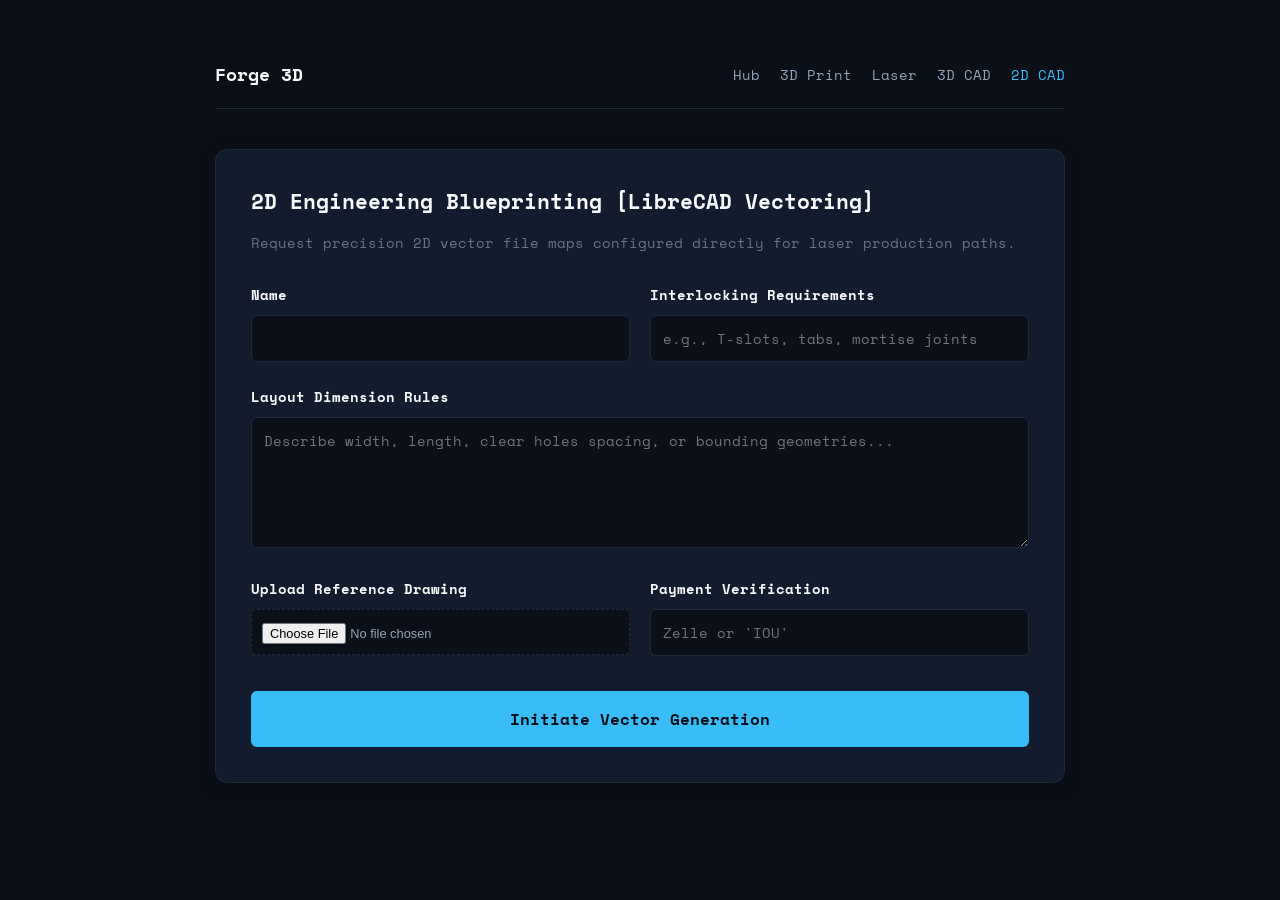
==== modeling-2d.html @ 9870434d "Add modeling-2d.html for 2D CAD submissions" ====
<!DOCTYPE html>
<html lang="en">
<head>
    <meta charset="UTF-8">
    <meta name="viewport" content="width=device-width, initial-scale=1.0">
    <title>Forge 3D // 2D Modeling</title>
    <link rel="stylesheet" href="style.css">
</head>
<body>
    <div class="central-container">
        <nav class="navbar">
            <a href="index.html" class="nav-logo">Forge 3D</a>
            <ul class="nav-links">
                <li><a href="index.html">Hub</a></li>
                <li><a href="printing.html">3D Print</a></li>
                <li><a href="laser.html">Laser</a></li>
                <li><a href="modeling-3d.html">3D CAD</a></li>
                <li><a href="modeling-2d.html" class="active">2D CAD</a></li>
            </ul>
        </nav>

        <section class="card form-section">
            <h2>2D Engineering Blueprinting [LibreCAD Vectoring]</h2>
            <p class="form-subtitle">Request precision 2D vector file maps configured directly for laser production paths.</p>
            
            <form action="https://api.web3forms.com/submit" method="POST" enctype="multipart/form-data">
                <input type="hidden" name="access_key" value="60244860-342f-433a-b18b-185693dde8d4">
                <input type="hidden" name="subject" value="Forge 3D: New 2D Modeling Job">
                <input type="checkbox" name="botcheck" style="display: none;">

                <div class="input-row">
                    <div class="input-group"><label>Name</label><input type="text" name="operator_name" required></div>
                    <div class="input-group"><label>Interlocking Requirements</label><input type="text" name="interlock_specs" placeholder="e.g., T-slots, tabs, mortise joints"></div>
                </div>
                <div class="input-group"><label>Layout Dimension Rules</label><textarea name="parameter_overrides" rows="5" required placeholder="Describe width, length, clear holes spacing, or bounding geometries..."></textarea></div>
                <div class="input-row">
                    <div class="input-group"><label>Upload Reference Drawing</label><div class="file-input-wrapper"><input type="file" name="cad_vector_file" accept="image/*,.pdf" required></div></div>
                    <div class="input-group"><label>Payment Verification</label><input type="text" name="transaction_verification" required placeholder="Zelle or 'IOU'"></div>
                </div>
                <button type="submit" class="submit-btn">Initiate Vector Generation</button>
            </form>
        </section>
    </div>
</body>
</html>
---- style.css ----
/* IMPORT SPACE MONO FROM GOOGLE FONTS */
@import url('https://fonts.googleapis.com/css2?family=Space+Mono:ital,wght@0,400;0,700;1,400;1,700&display=swap');

/* MODERN RESET & GLOBAL THEME */
* {
    box-sizing: border-box;
    margin: 0;
    padding: 0;
}

body {
    background-color: #0b0f17;
    color: #94a3b8;
    font-family: 'Space Mono', monospace;
    font-size: 0.95rem;
    line-height: 1.6;
    padding: 40px 20px;
}

.central-container {
    max-width: 850px;
    margin: 0 auto;
}

/* SLEEK HERO DESIGN */
.hero {
    text-align: center;
    padding: 40px 0 60px 0;
}

.brand-title {
    color: #f8fafc;
    font-size: 2.5rem;
    font-weight: 700;
    letter-spacing: -1px;
    margin-bottom: 8px;
}

.subtitle {
    color: #38bdf8;
    font-size: 0.95rem;
    letter-spacing: 0.5px;
}

/* MODERN DASHBOARD CARDS */
.card {
    background-color: #131c2e;
    border: 1px solid #1e293b;
    border-radius: 12px;
    padding: 35px;
    margin-bottom: 30px;
    box-shadow: 0 4px 20px rgba(0, 0, 0, 0.2);
}

h2 {
    color: #f8fafc;
    font-size: 1.3rem;
    font-weight: 700;
    margin-bottom: 15px;
}

.section-intro {
    color: #94a3b8;
    margin-bottom: 25px;
}

/* SPECS CONTAINER LAYOUT */
.specs-wrapper {
    display: flex;
    gap: 40px;
    background-color: #0b0f17;
    padding: 20px;
    border-radius: 8px;
    border-left: 4px solid #38bdf8;
    flex-wrap: wrap;
}

.spec-column {
    flex: 1;
    min-width: 240px;
}

.spec-column p {
    margin-bottom: 8px;
    font-size: 0.85rem;
}

.spec-column p:last-child {
    margin-bottom: 0;
}

.label {
    color: #64748b;
    font-weight: 700;
}

/* APPROACHABLE EVENT GRID */
.events-section {
    margin: 50px 0;
}

.event-grid {
    display: flex;
    gap: 20px;
    flex-wrap: wrap;
    margin-top: 20px;
}

.event-card {
    flex: 1;
    min-width: 380px;
    background-color: #131c2e;
    border: 1px solid #1e293b;
    padding: 25px;
    border-radius: 12px;
    position: relative;
    transition: border-color 0.2s, transform 0.2s;
}

.event-card:hover {
    border-color: #38bdf8;
    transform: translateY(-2px);
}

.event-badge {
    position: absolute;
    top: 25px;
    right: 25px;
    background-color: rgba(56, 189, 248, 0.1);
    color: #38bdf8;
    font-size: 0.7rem;
    padding: 4px 8px;
    border-radius: 4px;
    font-weight: 700;
}

.event-card h3 {
    color: #f8fafc;
    font-size: 1.1rem;
    margin-bottom: 10px;
    padding-right: 80px;
}

.event-card p {
    font-size: 0.85rem;
    color: #94a3b8;
}

/* INPUT UI MODULES */
.form-subtitle {
    color: #64748b;
    margin-bottom: 30px;
    font-size: 0.85rem;
}

.input-row {
    display: flex;
    gap: 20px;
    flex-wrap: wrap;
}

.input-row .input-group {
    flex: 1;
    min-width: 250px;
}

.input-group {
    margin-bottom: 25px;
}

.input-group label {
    display: block;
    margin-bottom: 8px;
    font-size: 0.85rem;
    color: #f8fafc;
    font-weight: 700;
}

.input-group input[type="text"],
.input-group select,
.input-group textarea {
    width: 100%;
    padding: 12px;
    background-color: #0b0f17;
    border: 1px solid #1e293b;
    color: #f8fafc;
    font-family: inherit;
    font-size: 0.9rem;
    border-radius: 6px;
    transition: border-color 0.2s, box-shadow 0.2s;
}

.input-group input:focus,
.input-group select:focus,
.input-group textarea:focus {
    outline: none;
    border-color: #38bdf8;
    box-shadow: 0 0 0 3px rgba(56, 189, 248, 0.15);
}

.file-input-wrapper {
    background-color: #0b0f17;
    border: 1px dashed #1e293b;
    padding: 10px;
    border-radius: 6px;
}

.input-group input[type="file"] {
    color: #94a3b8;
    font-size: 0.8rem;
}

.input-group small {
    display: block;
    color: #64748b;
    margin-top: 6px;
    font-size: 0.75rem;
}

/* PREMIUM ACTION BUTTON */
.submit-btn {
    display: block;
    width: 100%;
    background-color: #38bdf8;
    color: #0b0f17;
    border: none;
    padding: 16px;
    font-family: inherit;
    font-weight: 700;
    font-size: 1rem;
    border-radius: 6px;
    cursor: pointer;
    transition: background-color 0.2s, transform 0.1s;
    margin-top: 10px;
}

.submit-btn:hover {
    background-color: #0ea5e9;
}

.submit-btn:active {
    transform: scale(0.99);
}

/* CLEAN FOOTER */
footer {
    text-align: center;
    color: #475569;
    font-size: 0.8rem;
    margin-top: 80px;
    padding-top: 20px;
    border-top: 1px dashed #1e293b;
}

/* GLOBAL NAVIGATION BAR */
.navbar {
    display: flex;
    justify-content: space-between;
    align-items: center;
    padding: 20px 0;
    border-bottom: 1px solid #1e293b;
    margin-bottom: 40px;
}

.nav-logo {
    color: #f8fafc;
    font-weight: 700;
    text-decoration: none;
    font-size: 1.1rem;
}

.nav-links {
    display: flex;
    gap: 20px;
    list-style: none;
}

.nav-links a {
    color: #94a3b8;
    text-decoration: none;
    font-size: 0.85rem;
    transition: color 0.2s;
}

.nav-links a:hover, .nav-links a.active {
    color: #38bdf8;
}

@media (max-width: 768px) {
    .navbar { flex-direction: column; gap: 15px; }
    .nav-links { flex-wrap: wrap; justify-content: center; }
}
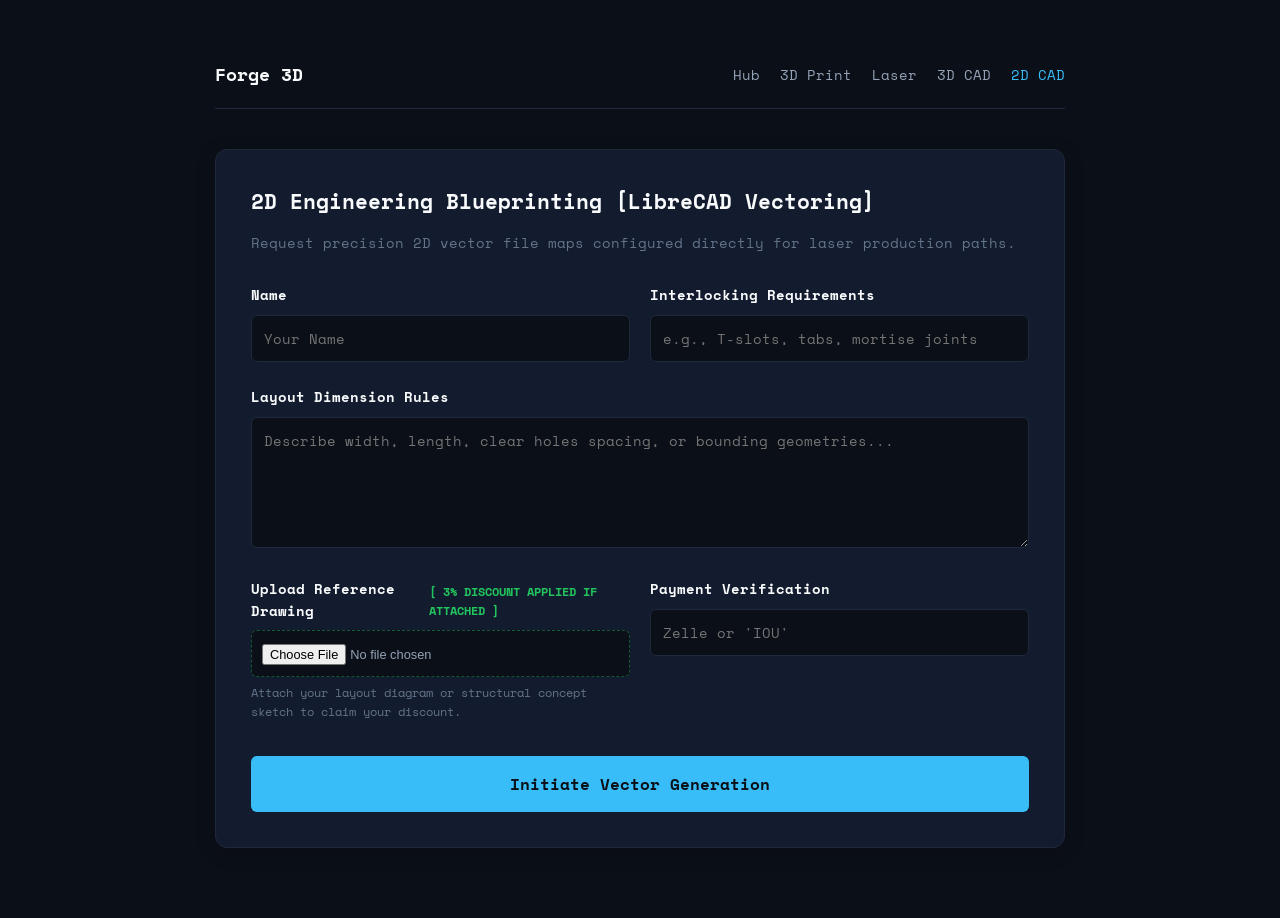
==== commit 3a955998: "Modify form for 2D modeling job with discount info Updated subject line and added discount notice fo" ====
--- a/modeling-2d.html
+++ b/modeling-2d.html
@@ -25,17 +25,35 @@
             
             <form action="https://api.web3forms.com/submit" method="POST" enctype="multipart/form-data">
                 <input type="hidden" name="access_key" value="60244860-342f-433a-b18b-185693dde8d4">
-                <input type="hidden" name="subject" value="Forge 3D: New 2D Modeling Job">
+                <input type="hidden" name="subject" value="Forge 3D: New 2D Modeling Job (Check for Diagram Discount)">
                 <input type="checkbox" name="botcheck" style="display: none;">
 
                 <div class="input-row">
-                    <div class="input-group"><label>Name</label><input type="text" name="operator_name" required></div>
+                    <div class="input-group"><label>Name</label><input type="text" name="operator_name" required placeholder="Your Name"></div>
                     <div class="input-group"><label>Interlocking Requirements</label><input type="text" name="interlock_specs" placeholder="e.g., T-slots, tabs, mortise joints"></div>
                 </div>
-                <div class="input-group"><label>Layout Dimension Rules</label><textarea name="parameter_overrides" rows="5" required placeholder="Describe width, length, clear holes spacing, or bounding geometries..."></textarea></div>
+
+                <div class="input-group">
+                    <label>Layout Dimension Rules</label>
+                    <textarea name="parameter_overrides" rows="5" required placeholder="Describe width, length, clear holes spacing, or bounding geometries..."></textarea>
+                </div>
+
                 <div class="input-row">
-                    <div class="input-group"><label>Upload Reference Drawing</label><div class="file-input-wrapper"><input type="file" name="cad_vector_file" accept="image/*,.pdf" required></div></div>
-                    <div class="input-group"><label>Payment Verification</label><input type="text" name="transaction_verification" required placeholder="Zelle or 'IOU'"></div>
+                    <div class="input-group">
+                        <label style="display: flex; justify-content: space-between; align-items: center;">
+                            <span>Upload Reference Drawing</span>
+                            <span style="color: #22c55e; font-size: 0.75rem; font-weight: bold;">[ 3% DISCOUNT APPLIED IF ATTACHED ]</span>
+                        </label>
+                        <div class="file-input-wrapper" style="border-color: rgba(34, 197, 94, 0.4);">
+                            <input type="file" name="cad_vector_file" accept="image/*,.pdf" required>
+                        </div>
+                        <small>Attach your layout diagram or structural concept sketch to claim your discount.</small>
+                    </div>
+
+                    <div class="input-group">
+                        <label>Payment Verification</label>
+                        <input type="text" name="transaction_verification" required placeholder="Zelle or 'IOU'">
+                    </div>
                 </div>
                 <button type="submit" class="submit-btn">Initiate Vector Generation</button>
             </form>
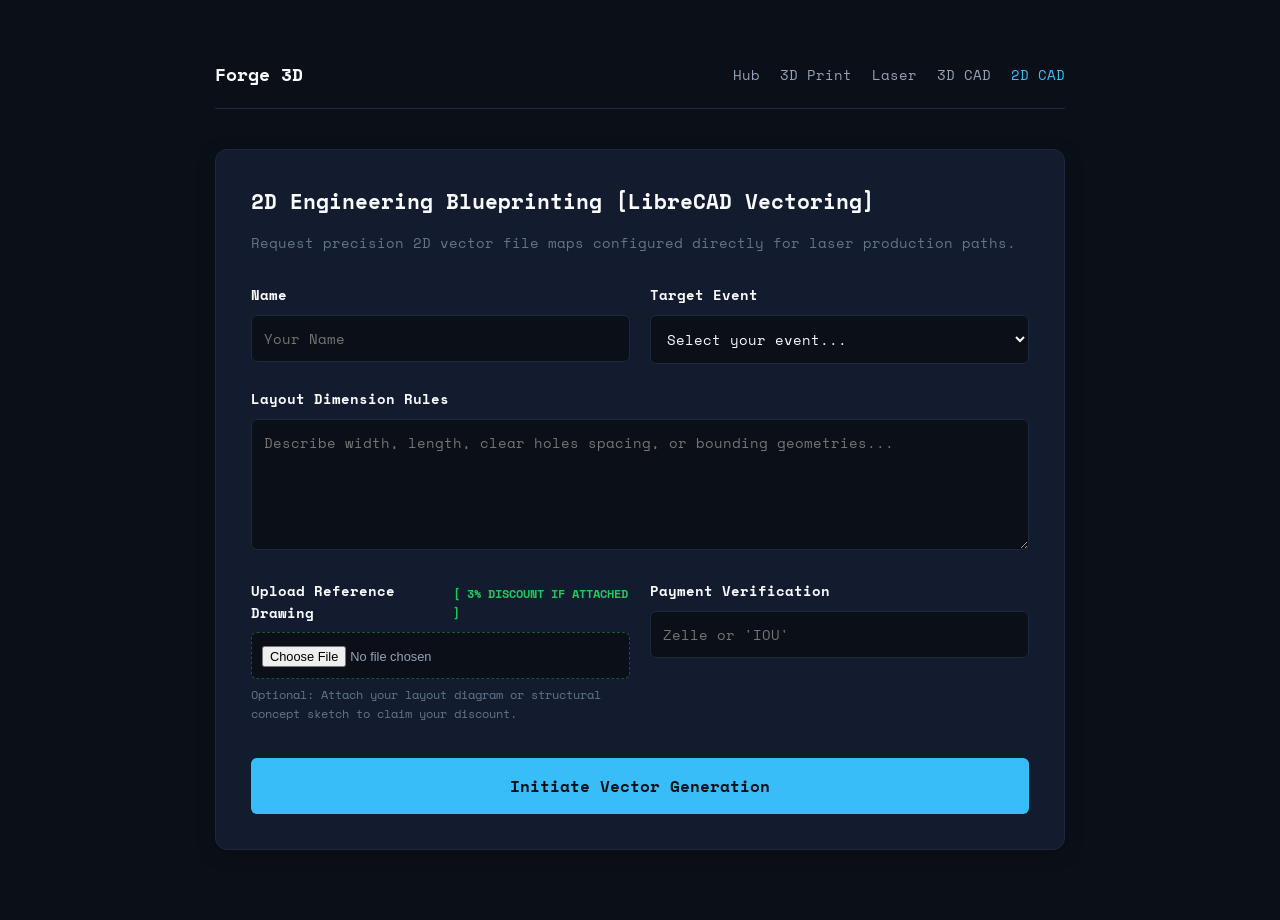
==== commit fdc6c4b0: "Update form fields and discount messaging" ====
--- a/modeling-2d.html
+++ b/modeling-2d.html
@@ -25,12 +25,23 @@
             
             <form action="https://api.web3forms.com/submit" method="POST" enctype="multipart/form-data">
                 <input type="hidden" name="access_key" value="60244860-342f-433a-b18b-185693dde8d4">
-                <input type="hidden" name="subject" value="Forge 3D: New 2D Modeling Job (Check for Diagram Discount)">
+                <input type="hidden" name="subject" value="Forge 3D: New 2D Modeling Job">
                 <input type="checkbox" name="botcheck" style="display: none;">
 
                 <div class="input-row">
                     <div class="input-group"><label>Name</label><input type="text" name="operator_name" required placeholder="Your Name"></div>
-                    <div class="input-group"><label>Interlocking Requirements</label><input type="text" name="interlock_specs" placeholder="e.g., T-slots, tabs, mortise joints"></div>
+                    <div class="input-group">
+                        <label>Target Event</label>
+                        <select name="target_event" required>
+                            <option value="" disabled selected>Select your event...</option>
+                            <option value="Roller Coaster">Roller Coaster</option>
+                            <option value="Scrambler">Scrambler</option>
+                            <option value="Boomilever">Boomilever</option>
+                            <option value="Ping Pong Parachute">Ping Pong Parachute</option>
+                            <option value="Hovercraft">Hovercraft</option>
+                            <option value="Elastic Launched Glider">Elastic Launched Glider</option>
+                        </select>
+                    </div>
                 </div>
 
                 <div class="input-group">
@@ -42,12 +53,12 @@
                     <div class="input-group">
                         <label style="display: flex; justify-content: space-between; align-items: center;">
                             <span>Upload Reference Drawing</span>
-                            <span style="color: #22c55e; font-size: 0.75rem; font-weight: bold;">[ 3% DISCOUNT APPLIED IF ATTACHED ]</span>
+                            <span style="color: #22c55e; font-size: 0.75rem; font-weight: bold;">[ 3% DISCOUNT IF ATTACHED ]</span>
                         </label>
                         <div class="file-input-wrapper" style="border-color: rgba(34, 197, 94, 0.4);">
-                            <input type="file" name="cad_vector_file" accept="image/*,.pdf" required>
+                            <input type="file" name="cad_vector_file" accept="image/*,.pdf">
                         </div>
-                        <small>Attach your layout diagram or structural concept sketch to claim your discount.</small>
+                        <small>Optional: Attach your layout diagram or structural concept sketch to claim your discount.</small>
                     </div>
 
                     <div class="input-group">
